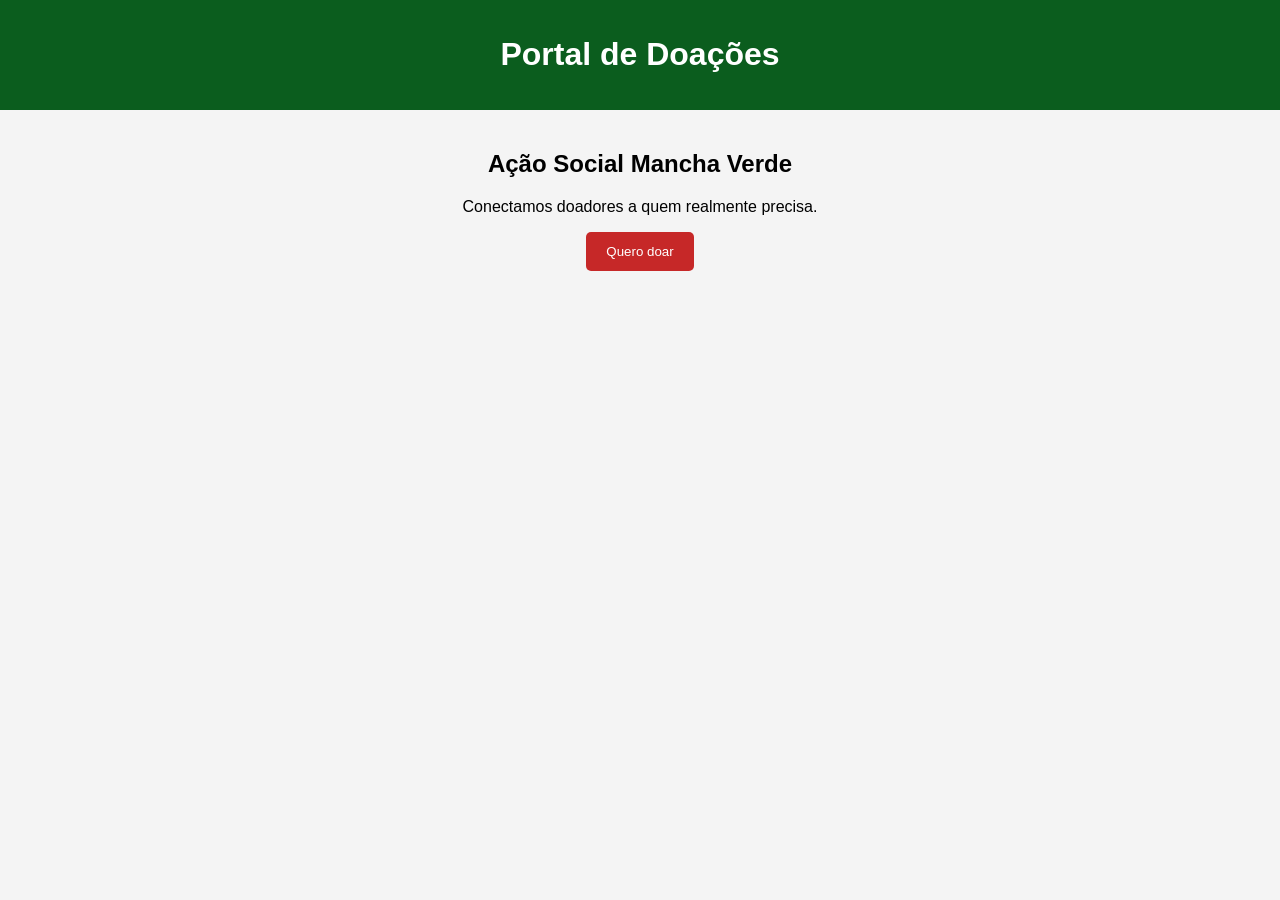
==== index.html @ c272bc62 "ajuste estrutura" ====
<!DOCTYPE html>
<html lang="pt-br">
<head>
  <meta charset="UTF-8">
  <title>Portal de Doações</title>
  <link rel="stylesheet" href="style.css">
</head>
<body>

<header>
  <h1>Portal de Doações</h1>
</header>

<div class="container">
  <h2>Ação Social Mancha Verde</h2>
  <p>Conectamos doadores a quem realmente precisa.</p>

  <a href="doar.html">
    <button class="btn">Quero doar</button>
  </a>
</div>

</body>
</html>
---- style.css ----
body {
  margin: 0;
  font-family: Arial;
  background-color: #f4f4f4;
}

header {
  background-color: #0B5D1E;
  color: white;
  padding: 15px;
  text-align: center;
}

.container {
  padding: 20px;
  text-align: center;
}

input, select, textarea {
  display: block;
  width: 80%;
  margin: 10px auto;
  padding: 10px;
  border-radius: 5px;
  border: 1px solid #ccc;
}

.btn {
  background-color: #C62828;
  color: white;
  padding: 12px 20px;
  border: none;
  border-radius: 5px;
  cursor: pointer;
}

.btn:hover {
  background-color: #a81f1f;
}

#cards {
  display: flex;
  flex-wrap: wrap;
  justify-content: center;
  gap: 20px;
}

.card {
  background: white;
  padding: 15px;
  border-radius: 10px;
  width: 250px;
  box-shadow: 0 2px 8px rgba(0,0,0,0.2);
  text-align: left;
}

.card h3 {
  color: #0B5D1E;
}
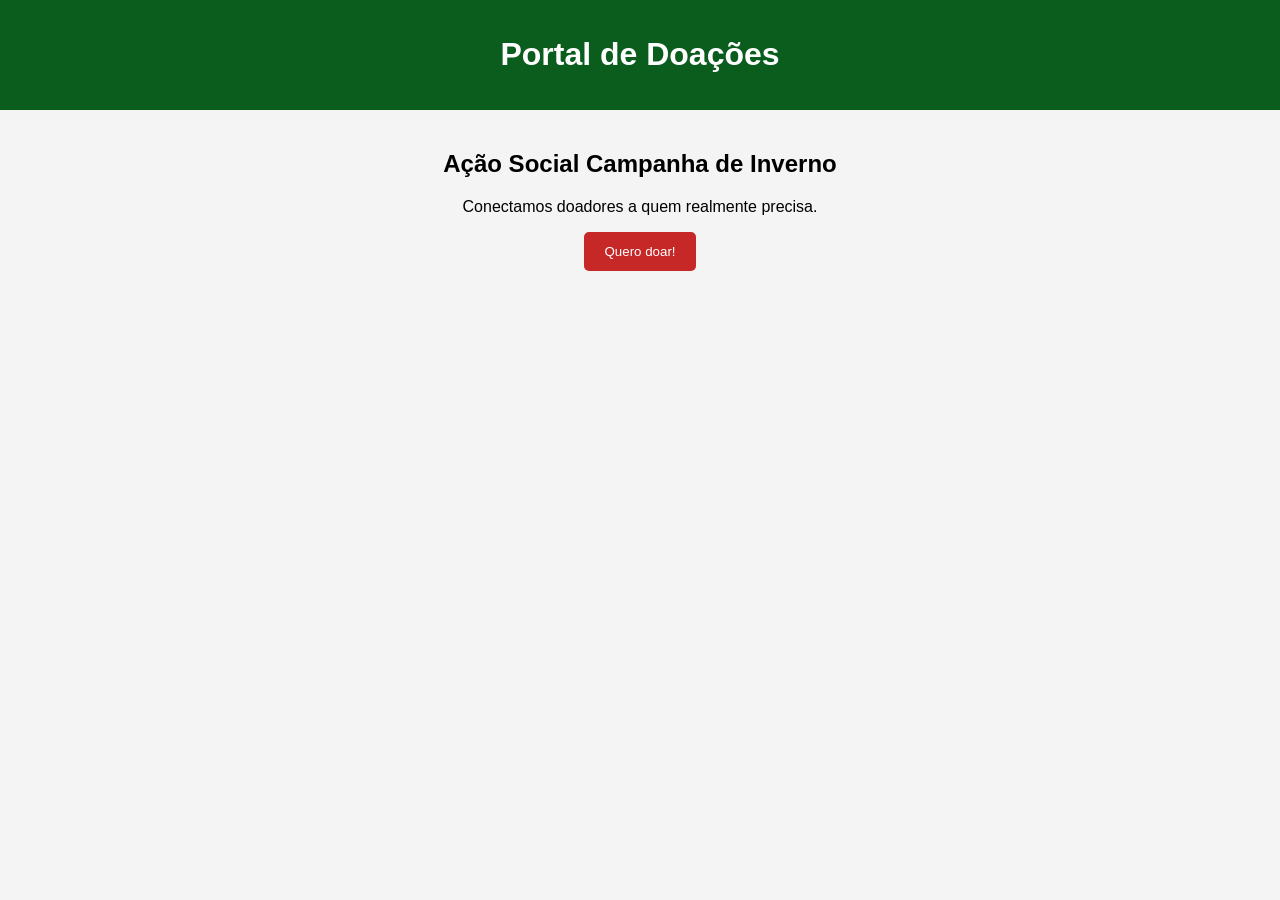
==== commit a8fcad1b: "Update donation campaign title and button text alterando texto ação social" ====
--- a/index.html
+++ b/index.html
@@ -12,13 +12,13 @@
 </header>
 
 <div class="container">
-  <h2>Ação Social Mancha Verde</h2>
+  <h2>Ação Social Campanha de Inverno</h2>
   <p>Conectamos doadores a quem realmente precisa.</p>
 
   <a href="doar.html">
-    <button class="btn">Quero doar</button>
+    <button class="btn">Quero doar!</button>
   </a>
 </div>
 
 </body>
-</html>+</html>
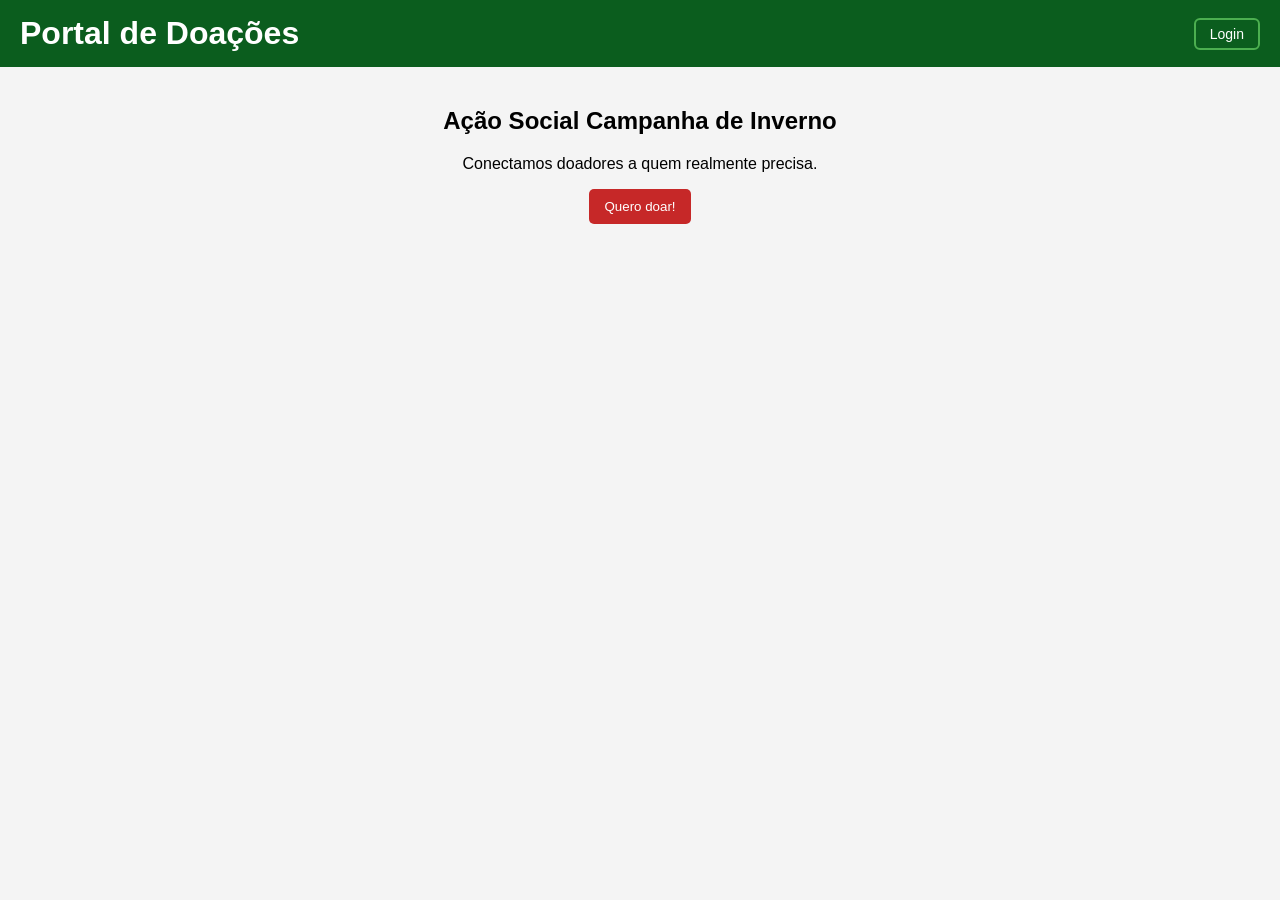
==== commit 0fa0cb44: "refactor: improve code structure across all files" ====
--- a/index.html
+++ b/index.html
@@ -7,8 +7,9 @@
 </head>
 <body>
 
-<header>
-  <h1>Portal de Doações</h1>
+<header class="topbar">
+  <h1 class="logo">Portal de Doações</h1>
+  <a href="admin.html" class="login-link">Login</a>
 </header>
 
 <div class="container">
--- a/style.css
+++ b/style.css
@@ -1,34 +1,55 @@
 body {
   margin: 0;
-  font-family: Arial;
+  font-family: Arial, sans-serif;
   background-color: #f4f4f4;
 }
 
-header {
+/* TOPBAR */
+.topbar {
+  display: flex;
+  justify-content: space-between;
+  align-items: center;
   background-color: #0B5D1E;
   color: white;
-  padding: 15px;
-  text-align: center;
+  padding: 15px 20px;
 }
 
+.admin-topbar {
+  justify-content: flex-start;
+  gap: 10px;
+}
+
+.logo {
+  margin: 0;
+}
+
+.back-btn {
+  color: white;
+  text-decoration: none;
+  font-size: 20px;
+}
+
+/* CONTAINER */
 .container {
   padding: 20px;
   text-align: center;
 }
 
+/* INPUTS */
 input, select, textarea {
-  display: block;
   width: 80%;
+  max-width: 400px;
   margin: 10px auto;
   padding: 10px;
   border-radius: 5px;
   border: 1px solid #ccc;
 }
 
+/* BOTÕES */
 .btn {
   background-color: #C62828;
   color: white;
-  padding: 12px 20px;
+  padding: 10px 15px;
   border: none;
   border-radius: 5px;
   cursor: pointer;
@@ -38,6 +59,17 @@
   background-color: #a81f1f;
 }
 
+/* FILTROS */
+.filtros {
+  margin-bottom: 20px;
+}
+
+.filtros input {
+  width: 60%;
+  max-width: 300px;
+}
+
+/* CARDS */
 #cards {
   display: flex;
   flex-wrap: wrap;
@@ -56,4 +88,99 @@
 
 .card h3 {
   color: #0B5D1E;
+}
+
+/* DOAR
+/* ============================
+   PÁGINA DOAR (ISOLADO)
+============================ */
+.page-doar .container {
+  display: flex;
+  justify-content: center;
+}
+
+.page-doar .form-doacao {
+  background: white;
+  padding: 25px;
+  border-radius: 10px;
+  width: 100%;
+  max-width: 420px;
+  box-shadow: 0 2px 10px rgba(0,0,0,0.1);
+
+  display: flex;
+  flex-direction: column;
+}
+
+.page-doar .form-doacao label {
+  margin-top: 10px;
+  font-weight: bold;
+  text-align: left;
+}
+
+.page-doar .form-doacao input,
+.page-doar .form-doacao select,
+.page-doar .form-doacao textarea {
+  width: 100%;
+  margin-top: 5px;
+  padding: 10px;
+  border-radius: 6px;
+  border: 1px solid #ccc;
+}
+
+.page-doar .form-doacao textarea {
+  resize: vertical;
+  min-height: 80px;
+}
+
+.page-doar .checkbox-group {
+  display: flex;
+  flex-direction: column;
+  margin-top: 5px;
+}
+
+.page-doar .checkbox-group label {
+  font-weight: normal;
+  margin: 3px 0;
+}
+
+.page-doar .btn {
+  margin-top: 20px;
+}
+
+/* LOGIN COMO BOTÃO */
+.login-link {
+  color: white;
+  text-decoration: none;
+  border: 2px solid #4CAF50;
+  padding: 6px 14px;
+  border-radius: 6px;
+  font-size: 14px;
+  transition: all 0.2s ease;
+}
+
+.login-link:hover {
+  background-color: #4CAF50;
+  color: white;
+}
+
+/* CONTAINER */
+.input-senha {
+  position: relative;
+  max-width: 200px;
+  margin: auto;
+}
+
+/* INPUT */
+.input-senha input {
+  width: 60%;
+  padding-right: 50px; /* espaço pro ícone */
+}
+
+/* ÍCONE */
+.eye-icon {
+  position: absolute;
+  right: 12px;
+  top: 50%;
+  transform: translateY(-50%);
+  cursor: pointer;
 }
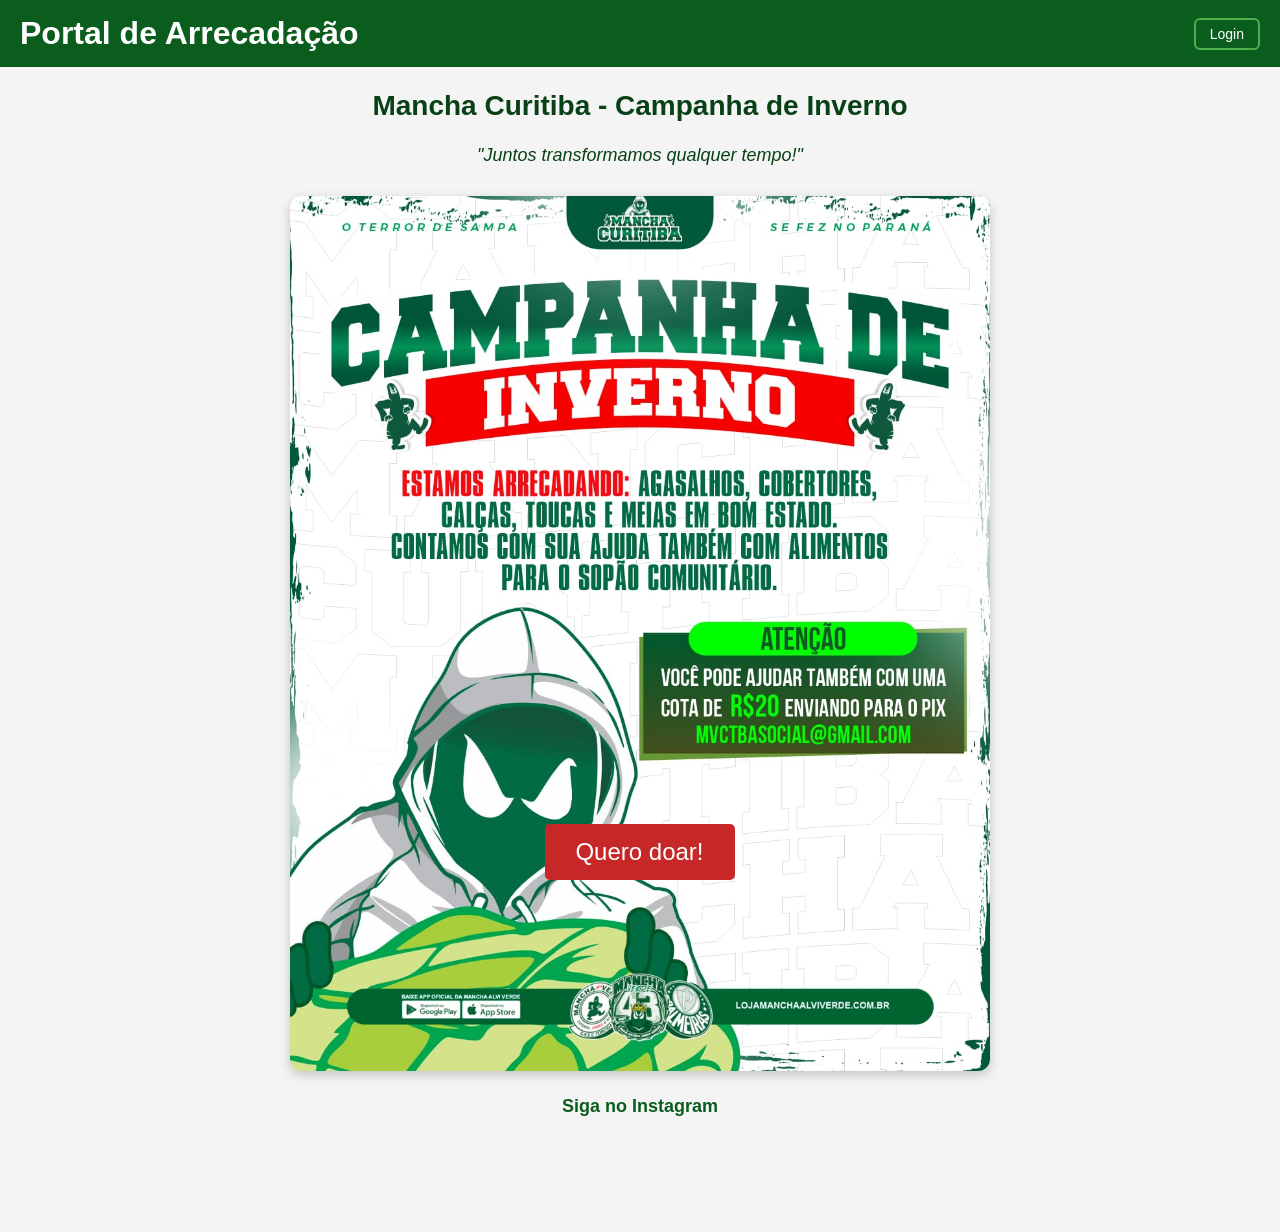
==== commit 0e639f40: "ajustes index. inserção flyer e link, ajustes nos botões gerais" ====
--- a/index.html
+++ b/index.html
@@ -2,24 +2,40 @@
 <html lang="pt-br">
 <head>
   <meta charset="UTF-8">
-  <title>Portal de Doações</title>
+  <title>Portal de Arrecadação</title>
   <link rel="stylesheet" href="style.css">
 </head>
 <body>
 
 <header class="topbar">
-  <h1 class="logo">Portal de Doações</h1>
+  <h1 class="logo">Portal de Arrecadação</h1>
   <a href="admin.html" class="login-link">Login</a>
 </header>
 
-<div class="container">
-  <h2>Ação Social Campanha de Inverno</h2>
-  <p>Conectamos doadores a quem realmente precisa.</p>
+<h2 class="titulo-campanha">
+  Mancha Curitiba - Campanha de Inverno
+</h2>
 
-  <a href="doar.html">
-    <button class="btn">Quero doar!</button>
-  </a>
+<p class="frase-campanha">
+  "Juntos transformamos qualquer tempo!"
+</p>
+
+  <!-- FLYER CENTRAL -->
+  <div class="flyer">
+    <img src="assets/flyer.jpeg" alt="Flyer da campanha">
+  </div>
+
+  <!-- LINK INSTAGRAM -->
+  <div class="instagram-link">
+    <a href="https://www.instagram.com/manchaverdecuritiba" target="_blank">
+      Siga no Instagram
+    </a>
+  </div>
+
+  <a href="doar.html" class="btn btn-flutuante">
+  Quero doar!
+</a>
 </div>
 
 </body>
-</html>
+</html>
--- a/style.css
+++ b/style.css
@@ -1,10 +1,17 @@
+/* ============================
+   BASE
+============================ */
 body {
   margin: 0;
   font-family: Arial, sans-serif;
   background-color: #f4f4f4;
-}
-
-/* TOPBAR */
+
+  padding-bottom: 90px;
+}
+
+/* ============================
+   TOPBAR
+============================ */
 .topbar {
   display: flex;
   justify-content: space-between;
@@ -29,14 +36,20 @@
   font-size: 20px;
 }
 
-/* CONTAINER */
+/* ============================
+   CONTAINER
+============================ */
 .container {
   padding: 20px;
   text-align: center;
 }
 
-/* INPUTS */
-input, select, textarea {
+/* ============================
+   INPUTS
+============================ */
+input:not([type="checkbox"]),
+select,
+textarea {
   width: 80%;
   max-width: 400px;
   margin: 10px auto;
@@ -45,21 +58,116 @@
   border: 1px solid #ccc;
 }
 
-/* BOTÕES */
+/* ============================
+   CHECKBOX
+============================ */
+input[type="checkbox"] {
+  width: auto;
+  margin-right: 8px;
+}
+
+/* ============================
+   BOTÕES
+============================ */
 .btn {
   background-color: #C62828;
   color: white;
-  padding: 10px 15px;
+  padding: 15px 20px;
   border: none;
   border-radius: 5px;
   cursor: pointer;
-}
-
-.btn:hover {
+  font-size: 20px;
+  text-align: center;
+}
+
+.btn-flutuante {
+  position: fixed;
+  bottom: 20px;
+  left: 50%;
+  transform: translateX(-50%);
+  z-index: 999;
+
+  text-decoration: none;
+  font-size: 24px;
+
+  width: 150px;
+  padding: 14px 20px;
+}
+
+
+.btn-flutuante:hover {
   background-color: #a81f1f;
-}
-
-/* FILTROS */
+  font-size: 26px;
+}
+/* ============================
+   INDEX - FLYER
+============================ */
+
+.flyer {
+  display: flex;
+  justify-content: center;
+  margin-top: 30px;
+}
+
+.flyer img {
+  width: 100%;
+  max-width: 700px;
+  border-radius: 12px;
+  box-shadow: 0 4px 12px rgba(0,0,0,0.2);
+}
+
+.instagram-link {
+  text-align: center;
+  margin-top: 25px;
+  margin-bottom: 25px;
+}
+
+.instagram-link a {
+  text-decoration: none;
+  font-weight: bold;
+  color: #0B5D1E;
+  font-size: 18px;
+}
+
+.instagram-link a:hover {
+  color: #084115;
+  font-size: 20px;
+  text-decoration: underline;
+}
+
+.titulo-campanha {
+  color: #084115;
+  text-align: center;
+  font-size: 28px;
+}
+
+.frase-campanha {
+  font-style: italic;
+  color: #084115;
+  text-align: center;
+  font-size: 18px;
+}
+
+/* ============================
+   LOGIN BOTÃO
+============================ */
+.login-link {
+  color: white;
+  text-decoration: none;
+  border: 2px solid #4CAF50;
+  padding: 6px 14px;
+  border-radius: 6px;
+  font-size: 14px;
+  transition: all 0.2s ease;
+}
+
+.login-link:hover {
+  background-color: #4CAF50;
+}
+
+/* ============================
+   FILTROS
+============================ */
 .filtros {
   margin-bottom: 20px;
 }
@@ -69,7 +177,9 @@
   max-width: 300px;
 }
 
-/* CARDS */
+/* ============================
+   CARDS
+============================ */
 #cards {
   display: flex;
   flex-wrap: wrap;
@@ -90,7 +200,6 @@
   color: #0B5D1E;
 }
 
-/* DOAR
 /* ============================
    PÁGINA DOAR (ISOLADO)
 ============================ */
@@ -106,7 +215,6 @@
   width: 100%;
   max-width: 420px;
   box-shadow: 0 2px 10px rgba(0,0,0,0.1);
-
   display: flex;
   flex-direction: column;
 }
@@ -122,9 +230,6 @@
 .page-doar .form-doacao textarea {
   width: 100%;
   margin-top: 5px;
-  padding: 10px;
-  border-radius: 6px;
-  border: 1px solid #ccc;
 }
 
 .page-doar .form-doacao textarea {
@@ -132,55 +237,84 @@
   min-height: 80px;
 }
 
+/* CHECKBOX DOAR */
 .page-doar .checkbox-group {
   display: flex;
   flex-direction: column;
   margin-top: 5px;
+  align-items: flex-start;
 }
 
 .page-doar .checkbox-group label {
+  display: flex;
+  align-items: center;
+  gap: 8px;
   font-weight: normal;
-  margin: 3px 0;
+  margin: px 0;
+  margin-left: 0;
+  padding-left: 0;
 }
 
 .page-doar .btn {
   margin-top: 20px;
 }
 
-/* LOGIN COMO BOTÃO */
-.login-link {
-  color: white;
-  text-decoration: none;
-  border: 2px solid #4CAF50;
-  padding: 6px 14px;
-  border-radius: 6px;
-  font-size: 14px;
-  transition: all 0.2s ease;
-}
-
-.login-link:hover {
-  background-color: #4CAF50;
-  color: white;
-}
-
-/* CONTAINER */
+/* ============================
+   INPUT SENHA (ADMIN)
+============================ */
 .input-senha {
   position: relative;
   max-width: 200px;
   margin: auto;
 }
 
-/* INPUT */
 .input-senha input {
-  width: 60%;
-  padding-right: 50px; /* espaço pro ícone */
-}
-
-/* ÍCONE */
+  width: 90%;
+  padding-right: 0px;
+}
+
 .eye-icon {
   position: absolute;
-  right: 12px;
+  right: 10px;
   top: 50%;
   transform: translateY(-50%);
   cursor: pointer;
+}
+
+/* ============================
+   PIX
+============================ */
+
+.hidden {
+  display: none;
+}
+
+.pix-box {
+  background: #f5f5f5;
+  padding: 30px;
+  border-radius: 10px;
+  margin-top: 5px auto;
+  text-align: center;
+}
+
+.pix-chave {
+  font-weight: bold;
+  color: green;
+  margin-bottom: 5px;
+  cursor: pointer;
+}
+
+/* ============================
+   TELEFONE LINK
+============================ */
+
+.card a {
+  color: green;
+  font-weight: bold;
+  text-decoration: none;
+}
+
+.card a:hover {
+  text-decoration: underline;
+  font-size: 18px;
 }
